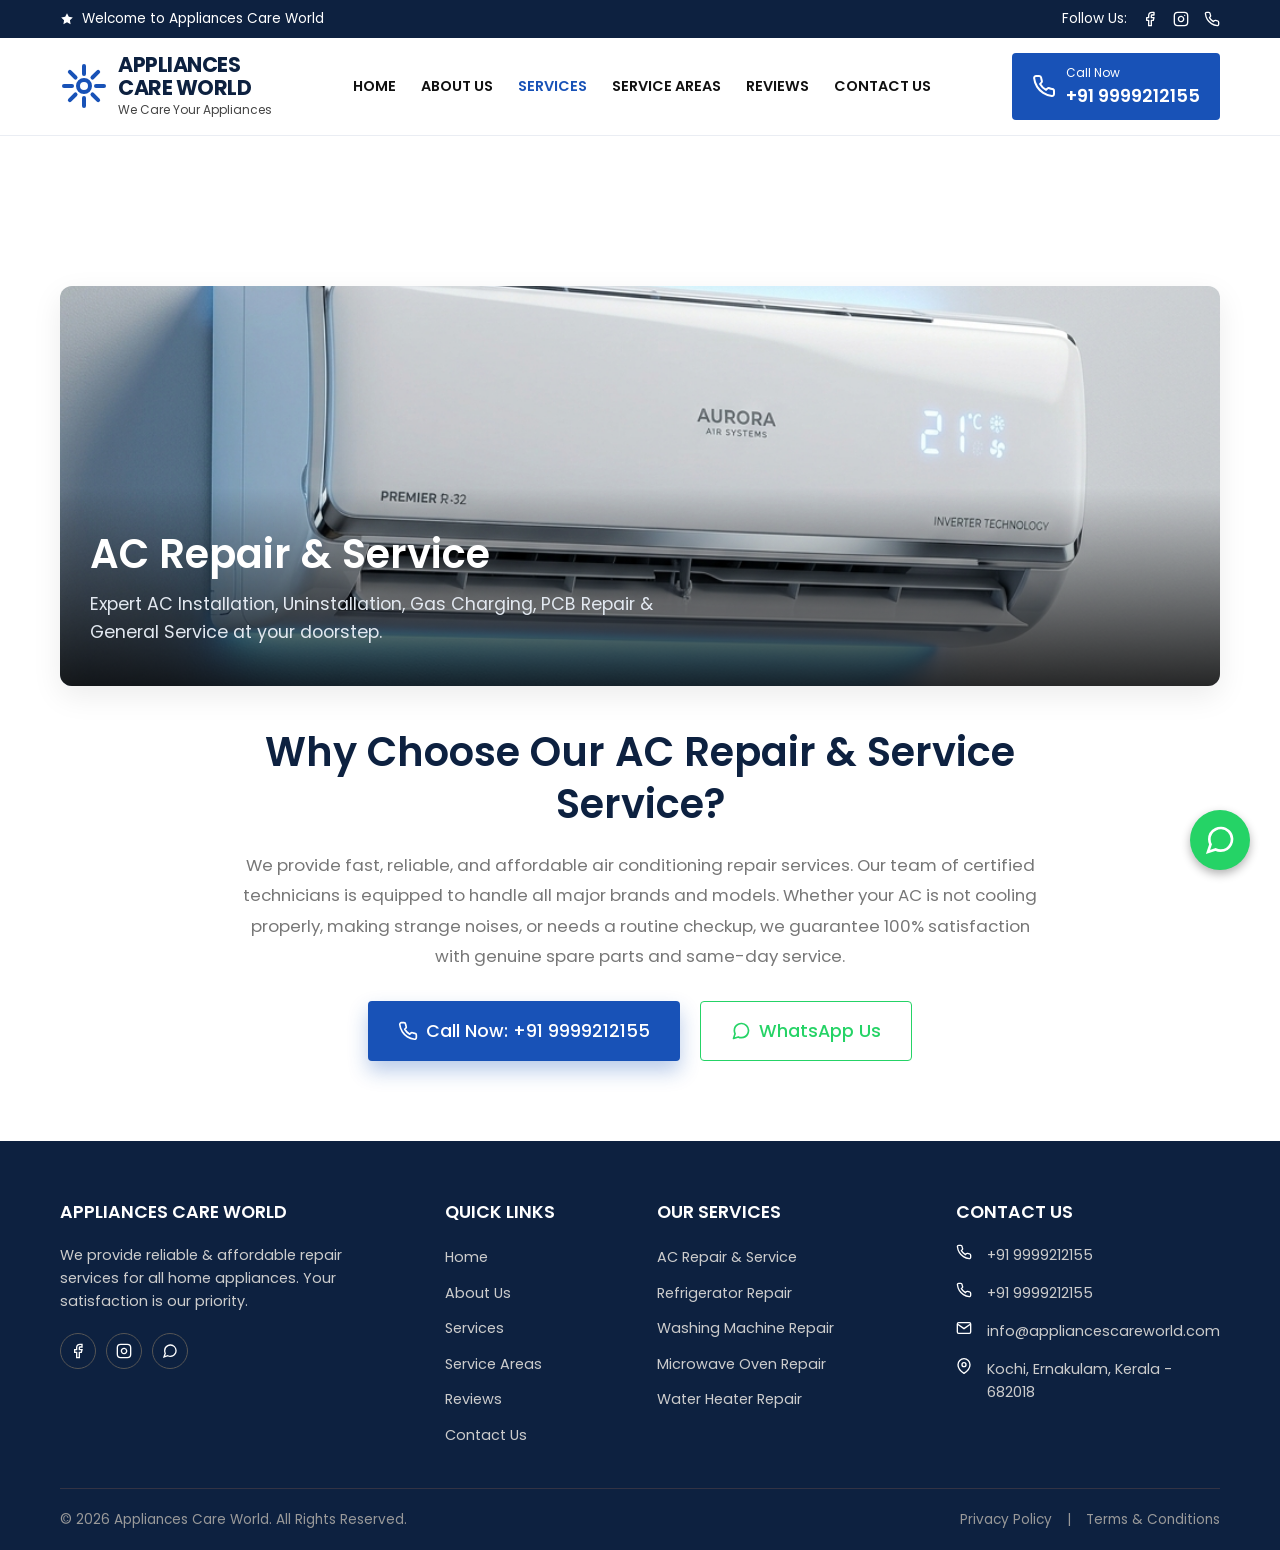
==== ac-repair.html @ a8f6f130 "initial commit" ====
<!DOCTYPE html>
<html lang="en">
<head>
  <meta charset="UTF-8">
  <meta name="viewport" content="width=device-width, initial-scale=1.0">
  <title>AC Repair & Service | Appliances Care World</title>
  <link rel="preconnect" href="https://fonts.googleapis.com">
  <link rel="preconnect" href="https://fonts.gstatic.com" crossorigin>
  <link href="https://fonts.googleapis.com/css2?family=Poppins:wght@300;400;500;600;700&display=swap" rel="stylesheet">
  <link rel="stylesheet" href="css/variables.css">
  <link rel="stylesheet" href="css/styles.css">
</head>
<body>
  <!-- Top Bar -->
  <div class="top-bar">
    <div class="container">
      <div class="top-bar-left">
        <svg xmlns="http://www.w3.org/2000/svg" width="14" height="14" viewBox="0 0 24 24" fill="currentColor"><polygon points="12 2 15.09 8.26 22 9.27 17 14.14 18.18 21.02 12 17.77 5.82 21.02 7 14.14 2 9.27 8.91 8.26 12 2"></polygon></svg>
        Welcome to Appliances Care World
      </div>
      <div class="top-bar-right">
        Follow Us: 
        <div class="social-icons">
          <a href="#"><svg xmlns="http://www.w3.org/2000/svg" width="16" height="16" viewBox="0 0 24 24" fill="none" stroke="currentColor" stroke-width="2" stroke-linecap="round" stroke-linejoin="round"><path d="M18 2h-3a5 5 0 0 0-5 5v3H7v4h3v8h4v-8h3l1-4h-4V7a1 1 0 0 1 1-1h3z"></path></svg></a>
          <a href="#"><svg xmlns="http://www.w3.org/2000/svg" width="16" height="16" viewBox="0 0 24 24" fill="none" stroke="currentColor" stroke-width="2" stroke-linecap="round" stroke-linejoin="round"><rect x="2" y="2" width="20" height="20" rx="5" ry="5"></rect><path d="M16 11.37A4 4 0 1 1 12.63 8 4 4 0 0 1 16 11.37z"></path><line x1="17.5" y1="6.5" x2="17.51" y2="6.5"></line></svg></a>
          <a href="#"><svg xmlns="http://www.w3.org/2000/svg" width="16" height="16" viewBox="0 0 24 24" fill="none" stroke="currentColor" stroke-width="2" stroke-linecap="round" stroke-linejoin="round"><path d="M22 16.92v3a2 2 0 0 1-2.18 2 19.79 19.79 0 0 1-8.63-3.07 19.5 19.5 0 0 1-6-6 19.79 19.79 0 0 1-3.07-8.67A2 2 0 0 1 4.11 2h3a2 2 0 0 1 2 1.72 12.84 12.84 0 0 0 .7 2.81 2 2 0 0 1-.45 2.11L8.09 9.91a16 16 0 0 0 6 6l1.27-1.27a2 2 0 0 1 2.11-.45 12.84 12.84 0 0 0 2.81.7A2 2 0 0 1 22 16.92z"></path></svg></a>
        </div>
      </div>
    </div>
  </div>

  <!-- Main Header -->
  <header class="main-header">
    <div class="container">
      <div class="logo-container">
        <svg class="logo-icon" xmlns="http://www.w3.org/2000/svg" viewBox="0 0 24 24" fill="none" stroke="currentColor" stroke-width="2" stroke-linecap="round" stroke-linejoin="round"><path d="M12 2v4"/><path d="M12 18v4"/><path d="M4.93 4.93l2.83 2.83"/><path d="M16.24 16.24l2.83 2.83"/><path d="M2 12h4"/><path d="M18 12h4"/><path d="M4.93 19.07l2.83-2.83"/><path d="M16.24 7.76l2.83-2.83"/><circle cx="12" cy="12" r="3"/></svg>
        <div class="logo-text">
          <h1>APPLIANCES<br>CARE WORLD</h1>
          <span>We Care Your Appliances</span>
        </div>
      </div>
      
      <nav class="nav-links">
        <a href="index.html#home">HOME</a>
        <a href="index.html#about">ABOUT US</a>
        <a href="index.html#services" class="active">SERVICES</a>
        <a href="index.html#service-areas">SERVICE AREAS</a>
        <a href="index.html#reviews">REVIEWS</a>
        <a href="index.html#contact">CONTACT US</a>
      </nav>
      
      <a href="tel:+919999212155" class="header-call">
        <svg xmlns="http://www.w3.org/2000/svg" width="24" height="24" viewBox="0 0 24 24" fill="none" stroke="currentColor" stroke-width="2" stroke-linecap="round" stroke-linejoin="round"><path d="M22 16.92v3a2 2 0 0 1-2.18 2 19.79 19.79 0 0 1-8.63-3.07 19.5 19.5 0 0 1-6-6 19.79 19.79 0 0 1-3.07-8.67A2 2 0 0 1 4.11 2h3a2 2 0 0 1 2 1.72 12.84 12.84 0 0 0 .7 2.81 2 2 0 0 1-.45 2.11L8.09 9.91a16 16 0 0 0 6 6l1.27-1.27a2 2 0 0 1 2.11-.45 12.84 12.84 0 0 0 2.81.7A2 2 0 0 1 22 16.92z"></path></svg>
        <div class="header-call-text">
          <span class="header-call-title">Call Now</span>
          <span class="header-call-number">+91 9999212155</span>
        </div>
      </a>
    </div>
  </header>
  <!-- Service Detail Section -->
  <section class="service-detail" style="padding-top: 150px; padding-bottom: 80px;">
    <div class="container" style="display: flex; flex-direction: column; gap: 40px; align-items: center;">
      <div style="width: 100%; border-radius: 12px; overflow: hidden; box-shadow: var(--shadow-medium); position: relative;">
        <img src="assets/images/service_ac.png" alt="AC Repair & Service" style="width: 100%; height: 400px; object-fit: cover; display: block;">
        <div style="position: absolute; bottom: 0; left: 0; width: 100%; background: linear-gradient(to top, rgba(0,0,0,0.8), transparent); padding: 40px 30px;">
          <h1 style="color: white; font-size: 2.5rem; margin-bottom: 10px;">AC Repair & Service</h1>
          <p style="color: #e2e8f0; font-size: 1.1rem; max-width: 600px;">Expert AC Installation, Uninstallation, Gas Charging, PCB Repair & General Service at your doorstep.</p>
        </div>
      </div>
      
      <div style="max-width: 800px; text-align: center;">
        <h2 style="color: var(--color-secondary); margin-bottom: 20px;">Why Choose Our AC Repair & Service Service?</h2>
        <p style="color: var(--color-text-light); line-height: 1.8; margin-bottom: 30px; font-size: 1.05rem;">We provide fast, reliable, and affordable air conditioning repair services. Our team of certified technicians is equipped to handle all major brands and models. Whether your AC is not cooling properly, making strange noises, or needs a routine checkup, we guarantee 100% satisfaction with genuine spare parts and same-day service.</p>
        
        <div style="display: flex; gap: 20px; justify-content: center; flex-wrap: wrap;">
          <a href="tel:+919999212155" class="btn btn-primary" style="padding: 15px 30px; font-size: 1.1rem; box-shadow: 0 10px 20px rgba(24, 82, 183, 0.3);">
            <svg xmlns="http://www.w3.org/2000/svg" width="20" height="20" viewBox="0 0 24 24" fill="none" stroke="currentColor" stroke-width="2" stroke-linecap="round" stroke-linejoin="round" style="margin-right:8px; display:inline-block; vertical-align:middle;"><path d="M22 16.92v3a2 2 0 0 1-2.18 2 19.79 19.79 0 0 1-8.63-3.07 19.5 19.5 0 0 1-6-6 19.79 19.79 0 0 1-3.07-8.67A2 2 0 0 1 4.11 2h3a2 2 0 0 1 2 1.72 12.84 12.84 0 0 0 .7 2.81 2 2 0 0 1-.45 2.11L8.09 9.91a16 16 0 0 0 6 6l1.27-1.27a2 2 0 0 1 2.11-.45 12.84 12.84 0 0 0 2.81.7A2 2 0 0 1 22 16.92z"></path></svg>
            Call Now: +91 9999212155
          </a>
          <a href="https://wa.me/919999212155" class="btn btn-outline" style="padding: 15px 30px; font-size: 1.1rem; border-color: #25D366; color: #25D366;">
            <svg xmlns="http://www.w3.org/2000/svg" width="20" height="20" viewBox="0 0 24 24" fill="none" stroke="currentColor" stroke-width="2" stroke-linecap="round" stroke-linejoin="round" style="margin-right:8px; display:inline-block; vertical-align:middle;"><path d="M21 11.5a8.38 8.38 0 0 1-.9 3.8 8.5 8.5 0 0 1-7.6 4.7 8.38 8.38 0 0 1-3.8-.9L3 21l1.9-5.7a8.38 8.38 0 0 1-.9-3.8 8.5 8.5 0 0 1 4.7-7.6 8.38 8.38 0 0 1 3.8-.9h.5a8.48 8.48 0 0 1 8 8v.5z"></path></svg>
            WhatsApp Us
          </a>
        </div>
      </div>
    </div>
  </section>
  <!-- Footer -->
  <footer class="main-footer" id="contact">
    <div class="container">
      <div class="footer-grid">
        <div class="footer-col">
          <h4>APPLIANCES CARE WORLD</h4>
          <p>We provide reliable & affordable repair services for all home appliances. Your satisfaction is our priority.</p>
          <div class="footer-socials">
            <a href="#"><svg xmlns="http://www.w3.org/2000/svg" width="16" height="16" viewBox="0 0 24 24" fill="none" stroke="currentColor" stroke-width="2"><path d="M18 2h-3a5 5 0 0 0-5 5v3H7v4h3v8h4v-8h3l1-4h-4V7a1 1 0 0 1 1-1h3z"></path></svg></a>
            <a href="#"><svg xmlns="http://www.w3.org/2000/svg" width="16" height="16" viewBox="0 0 24 24" fill="none" stroke="currentColor" stroke-width="2"><rect x="2" y="2" width="20" height="20" rx="5" ry="5"></rect><path d="M16 11.37A4 4 0 1 1 12.63 8 4 4 0 0 1 16 11.37z"></path><line x1="17.5" y1="6.5" x2="17.51" y2="6.5"></line></svg></a>
            <a href="#"><svg xmlns="http://www.w3.org/2000/svg" width="16" height="16" viewBox="0 0 24 24" fill="none" stroke="currentColor" stroke-width="2"><path d="M21 11.5a8.38 8.38 0 0 1-.9 3.8 8.5 8.5 0 0 1-7.6 4.7 8.38 8.38 0 0 1-3.8-.9L3 21l1.9-5.7a8.38 8.38 0 0 1-.9-3.8 8.5 8.5 0 0 1 4.7-7.6 8.38 8.38 0 0 1 3.8-.9h.5a8.48 8.48 0 0 1 8 8v.5z"></path></svg></a>
          </div>
        </div>
        
        <div class="footer-col">
          <h4>QUICK LINKS</h4>
          <ul>
            <li><a href="index.html#home">Home</a></li>
            <li><a href="index.html#about">About Us</a></li>
            <li><a href="index.html#services">Services</a></li>
            <li><a href="index.html#service-areas">Service Areas</a></li>
            <li><a href="index.html#reviews">Reviews</a></li>
            <li><a href="index.html#contact">Contact Us</a></li>
          </ul>
        </div>
        
        <div class="footer-col">
          <h4>OUR SERVICES</h4>
          <ul>
            <li><a href="ac-repair.html">AC Repair & Service</a></li>
            <li><a href="refrigerator-repair.html">Refrigerator Repair</a></li>
            <li><a href="washing-machine-repair.html">Washing Machine Repair</a></li>
            <li><a href="microwave-repair.html">Microwave Oven Repair</a></li>
            <li><a href="water-heater-repair.html">Water Heater Repair</a></li>
          </ul>
        </div>
        
        <div class="footer-col">
          <h4>CONTACT US</h4>
          <div class="contact-item">
            <svg xmlns="http://www.w3.org/2000/svg" width="16" height="16" viewBox="0 0 24 24" fill="none" stroke="currentColor" stroke-width="2"><path d="M22 16.92v3a2 2 0 0 1-2.18 2 19.79 19.79 0 0 1-8.63-3.07 19.5 19.5 0 0 1-6-6 19.79 19.79 0 0 1-3.07-8.67A2 2 0 0 1 4.11 2h3a2 2 0 0 1 2 1.72 12.84 12.84 0 0 0 .7 2.81 2 2 0 0 1-.45 2.11L8.09 9.91a16 16 0 0 0 6 6l1.27-1.27a2 2 0 0 1 2.11-.45 12.84 12.84 0 0 0 2.81.7A2 2 0 0 1 22 16.92z"></path></svg>
            +91 9999212155
          </div>
          <div class="contact-item">
            <svg xmlns="http://www.w3.org/2000/svg" width="16" height="16" viewBox="0 0 24 24" fill="none" stroke="currentColor" stroke-width="2"><path d="M22 16.92v3a2 2 0 0 1-2.18 2 19.79 19.79 0 0 1-8.63-3.07 19.5 19.5 0 0 1-6-6 19.79 19.79 0 0 1-3.07-8.67A2 2 0 0 1 4.11 2h3a2 2 0 0 1 2 1.72 12.84 12.84 0 0 0 .7 2.81 2 2 0 0 1-.45 2.11L8.09 9.91a16 16 0 0 0 6 6l1.27-1.27a2 2 0 0 1 2.11-.45 12.84 12.84 0 0 0 2.81.7A2 2 0 0 1 22 16.92z"></path></svg>
            +91 9999212155
          </div>
          <div class="contact-item">
            <svg xmlns="http://www.w3.org/2000/svg" width="16" height="16" viewBox="0 0 24 24" fill="none" stroke="currentColor" stroke-width="2"><path d="M4 4h16c1.1 0 2 .9 2 2v12c0 1.1-.9 2-2 2H4c-1.1 0-2-.9-2-2V6c0-1.1.9-2 2-2z"></path><polyline points="22,6 12,13 2,6"></polyline></svg>
            info@appliancescareworld.com
          </div>
          <div class="contact-item">
            <svg xmlns="http://www.w3.org/2000/svg" width="16" height="16" viewBox="0 0 24 24" fill="none" stroke="currentColor" stroke-width="2"><path d="M21 10c0 7-9 13-9 13s-9-6-9-13a9 9 0 0 1 18 0z"></path><circle cx="12" cy="10" r="3"></circle></svg>
            Kochi, Ernakulam, Kerala - 682018
          </div>
        </div>
      </div>
      
      <div class="footer-bottom">
        <div>&copy; 2026 Appliances Care World. All Rights Reserved.</div>
        <div class="footer-links">
          <a href="#">Privacy Policy</a> | 
          <a href="#">Terms & Conditions</a>
        </div>
      </div>
    </div>
  </footer>

  <!-- Floating WhatsApp -->
  <a href="https://wa.me/919999212155" class="floating-whatsapp">
    <svg xmlns="http://www.w3.org/2000/svg" width="32" height="32" viewBox="0 0 24 24" fill="none" stroke="currentColor" stroke-width="2"><path d="M21 11.5a8.38 8.38 0 0 1-.9 3.8 8.5 8.5 0 0 1-7.6 4.7 8.38 8.38 0 0 1-3.8-.9L3 21l1.9-5.7a8.38 8.38 0 0 1-.9-3.8 8.5 8.5 0 0 1 4.7-7.6 8.38 8.38 0 0 1 3.8-.9h.5a8.48 8.48 0 0 1 8 8v.5z"></path></svg>
  </a>

  <script src="js/main.js"></script>
</body>
</html>
---- css/variables.css ----
:root {
  --color-primary: #1852b7;
  --color-primary-dark: #124194;
  --color-secondary: #0d2140; /* Footer and dark blue background */
  --color-text-dark: #111111;
  --color-text-medium: #444444;
  --color-text-light: #777777;
  --color-bg-light: #f5f8fd;
  --color-bg-grey: #eaedf3;
  --color-white: #ffffff;
  --color-border: #e0e0e0;
  
  --font-main: 'Poppins', sans-serif;
  
  --shadow-light: 0 5px 15px rgba(0,0,0,0.05);
  --shadow-medium: 0 10px 30px rgba(0,0,0,0.08);
}

* {
  box-sizing: border-box;
  margin: 0;
  padding: 0;
}

html {
  scroll-behavior: smooth;
}

body {
  font-family: var(--font-main);
  color: var(--color-text-medium);
  background-color: var(--color-white);
  line-height: 1.6;
}

a {
  text-decoration: none;
  color: inherit;
}

ul {
  list-style: none;
}

.container {
  max-width: 1200px;
  margin: 0 auto;
  padding: 0 20px;
}

/* Typography */
h1, h2, h3, h4, h5, h6 {
  color: var(--color-text-dark);
  font-weight: 600;
  line-height: 1.3;
}

h2 {
  font-size: 2.5rem;
}

h3 {
  font-size: 1.5rem;
}

/* Buttons */
.btn {
  display: inline-flex;
  align-items: center;
  justify-content: center;
  padding: 10px 24px;
  border-radius: 4px;
  font-weight: 500;
  font-size: 0.95rem;
  transition: all 0.3s ease;
  cursor: pointer;
  border: none;
}

.btn-primary {
  background-color: var(--color-primary);
  color: var(--color-white);
}

.btn-primary:hover {
  background-color: var(--color-primary-dark);
}

.btn-outline {
  background-color: transparent;
  color: var(--color-primary);
  border: 1px solid var(--color-primary);
}

.btn-outline:hover {
  background-color: var(--color-bg-light);
}

.btn svg {
  margin-right: 8px;
}
---- css/styles.css ----
@import url('variables.css');

/* Top Bar */
.top-bar {
  background-color: var(--color-secondary);
  color: var(--color-white);
  padding: 8px 0;
  font-size: 0.85rem;
}

.top-bar .container {
  display: flex;
  justify-content: space-between;
  align-items: center;
}

.top-bar-left {
  display: flex;
  align-items: center;
  gap: 8px;
}

.top-bar-right {
  display: flex;
  align-items: center;
  gap: 15px;
}

.social-icons {
  display: flex;
  gap: 15px;
}

.social-icons a {
  color: var(--color-white);
  display: flex;
  align-items: center;
}

/* Header */
.main-header {
  background-color: var(--color-white);
  padding: 15px 0;
  border-bottom: 1px solid var(--color-bg-grey);
}

.main-header .container {
  display: flex;
  justify-content: space-between;
  align-items: center;
}

.logo-container {
  display: flex;
  align-items: center;
  gap: 10px;
}

.logo-icon {
  width: 48px;
  height: 48px;
  color: var(--color-primary);
}

.logo-text {
  display: flex;
  flex-direction: column;
}

.logo-text h1 {
  font-size: 1.3rem;
  font-weight: 700;
  color: var(--color-secondary);
  margin-bottom: 0;
  line-height: 1.1;
  text-transform: uppercase;
  letter-spacing: -0.5px;
}

.logo-text span {
  font-size: 0.75rem;
  color: var(--color-text-medium);
}

.nav-links {
  display: flex;
  gap: 25px;
}

.nav-links a {
  font-size: 0.9rem;
  font-weight: 600;
  color: var(--color-text-dark);
  text-transform: uppercase;
}

.nav-links a:hover, .nav-links a.active {
  color: var(--color-primary);
}

.header-call {
  display: flex;
  align-items: center;
  background-color: var(--color-primary);
  color: var(--color-white);
  padding: 10px 20px;
  border-radius: 4px;
  text-decoration: none;
  gap: 10px;
}

.header-call-text {
  display: flex;
  flex-direction: column;
}

.header-call-title {
  font-size: 0.75rem;
}

.header-call-number {
  font-size: 1.1rem;
  font-weight: 600;
}

/* Hero Section */
.hero {
  background-color: var(--color-bg-light);
  padding: 60px 0;
  position: relative;
  overflow: hidden;
}

.hero .container {
  display: flex;
  align-items: center;
  justify-content: space-between;
}

.hero-content {
  flex: 1;
  max-width: 550px;
}

.hero-subtitle {
  color: var(--color-primary);
  font-weight: 600;
  text-transform: uppercase;
  font-size: 0.9rem;
  letter-spacing: 0.5px;
  display: block;
  margin-bottom: 10px;
}

.hero-content h1 {
  font-size: 3.2rem;
  font-weight: 700;
  line-height: 1.1;
  margin-bottom: 10px;
  color: var(--color-secondary);
}

.hero-content h1 span {
  color: var(--color-primary);
}

.hero-desc {
  font-size: 1.25rem;
  font-style: italic;
  color: var(--color-text-dark);
  margin-bottom: 30px;
}

.hero-features {
  display: grid;
  grid-template-columns: 1fr 1fr;
  gap: 15px;
  margin-bottom: 35px;
}

.feature-item {
  display: flex;
  align-items: center;
  gap: 10px;
  font-weight: 500;
  font-size: 0.95rem;
  color: var(--color-text-dark);
}

.feature-icon {
  background-color: var(--color-primary);
  color: var(--color-white);
  border-radius: 50%;
  width: 20px;
  height: 20px;
  display: flex;
  align-items: center;
  justify-content: center;
}

.hero-buttons {
  display: flex;
  gap: 15px;
}

.hero-image {
  flex: 1;
  display: flex;
  justify-content: flex-end;
  position: relative;
}

.hero-image img {
  max-width: 100%;
  height: auto;
  object-fit: contain;
  mix-blend-mode: multiply; /* Helps blend with the light background */
}

/* Services Section */
.services-section {
  padding: 80px 0;
  background-color: var(--color-white);
  text-align: center;
}

.section-subtitle {
  color: var(--color-primary);
  font-weight: 600;
  text-transform: uppercase;
  font-size: 0.9rem;
  margin-bottom: 10px;
}

.section-title {
  color: var(--color-secondary);
  font-size: 2.2rem;
  margin-bottom: 50px;
}

.services-grid {
  display: grid;
  grid-template-columns: repeat(5, 1fr);
  gap: 20px;
}

.service-card {
  background: var(--color-white);
  border: 1px solid var(--color-border);
  border-radius: 8px;
  overflow: hidden;
  text-align: left;
  box-shadow: var(--shadow-light);
  transition: all 0.4s cubic-bezier(0.175, 0.885, 0.32, 1.275);
  position: relative;
  display: flex;
  flex-direction: column;
}

.service-card:hover {
  transform: translateY(-10px);
  box-shadow: 0 20px 40px rgba(24, 82, 183, 0.15);
  border-color: var(--color-primary);
}

.service-image {
  width: 100%;
  height: 200px;
  object-fit: cover;
  border-bottom: 3px solid var(--color-primary);
  transition: transform 0.5s ease;
}

.service-card:hover .service-image {
  transform: scale(1.05);
}

.service-image-wrapper {
  overflow: hidden;
  position: relative;
}

.service-icon {
  position: absolute;
  bottom: -20px;
  right: 20px;
  background-color: var(--color-primary);
  color: var(--color-white);
  width: 40px;
  height: 40px;
  border-radius: 50%;
  display: flex;
  align-items: center;
  justify-content: center;
  box-shadow: 0 4px 10px rgba(0,0,0,0.2);
  z-index: 2;
}

.service-content {
  padding: 30px 20px 25px;
  flex-grow: 1;
  display: flex;
  flex-direction: column;
  background: var(--color-white);
  z-index: 1;
}

.service-content h3 {
  font-size: 1.15rem;
  margin-bottom: 12px;
  color: var(--color-text-dark);
}

.service-content p {
  font-size: 0.85rem;
  color: var(--color-text-light);
  margin-bottom: 20px;
  min-height: 50px;
  flex-grow: 1;
}

.read-more {
  color: var(--color-primary);
  font-size: 0.85rem;
  font-weight: 600;
  display: inline-flex;
  align-items: center;
  gap: 5px;
  padding: 8px 15px;
  border: 1px solid var(--color-primary);
  border-radius: 4px;
  transition: all 0.3s ease;
  width: fit-content;
}

.service-card:hover .read-more {
  background-color: var(--color-primary);
  color: var(--color-white);
}

/* Why Choose Us Section */
.why-choose-us {
  background-color: var(--color-bg-light);
  padding: 80px 0;
}

.why-choose-us .container {
  display: flex;
  align-items: center;
  gap: 50px;
}

.why-content {
  flex: 0 0 35%;
}

.why-features {
  flex: 1;
  display: grid;
  grid-template-columns: repeat(5, 1fr);
  gap: 15px;
}

.why-feature-card {
  background: var(--color-white);
  padding: 30px 15px;
  text-align: center;
  border-radius: 4px;
  box-shadow: var(--shadow-light);
}

.why-feature-icon {
  color: var(--color-primary);
  margin-bottom: 15px;
}

.why-feature-card h4 {
  font-size: 0.95rem;
  color: var(--color-text-dark);
}

/* Stats Banner */
.stats-banner {
  background-color: var(--color-primary);
  padding: 40px 0;
  color: var(--color-white);
}

.stats-grid {
  display: grid;
  grid-template-columns: repeat(4, 1fr);
  gap: 20px;
}

.stat-item {
  display: flex;
  align-items: center;
  gap: 20px;
}

.stat-icon {
  background: transparent;
}

.stat-content h3 {
  color: var(--color-white);
  font-size: 2rem;
  margin-bottom: 0;
  line-height: 1.1;
}

.stat-content p {
  margin: 0;
  font-size: 0.9rem;
  font-weight: 300;
}

/* Reviews Section */
.reviews-section {
  padding: 80px 0;
  background-color: var(--color-white);
  text-align: center;
}

.reviews-grid {
  display: grid;
  grid-template-columns: repeat(3, 1fr);
  gap: 30px;
  margin-top: 50px;
  margin-bottom: 30px;
}

.review-card {
  background: var(--color-white);
  border: 1px solid var(--color-border);
  border-radius: 4px;
  padding: 30px;
  text-align: left;
}

.stars {
  color: #ffc107;
  margin-bottom: 15px;
}

.review-text {
  font-size: 0.95rem;
  color: var(--color-text-dark);
  margin-bottom: 25px;
  font-style: italic;
  min-height: 60px;
}

.reviewer {
  display: flex;
  align-items: center;
  gap: 15px;
}

.reviewer img {
  width: 50px;
  height: 50px;
  border-radius: 50%;
  object-fit: cover;
}

.reviewer-info h4 {
  font-size: 0.95rem;
  margin-bottom: 0;
  color: var(--color-text-dark);
}

.reviewer-info p {
  font-size: 0.8rem;
  margin: 0;
  color: var(--color-text-light);
}

.carousel-dots {
  display: flex;
  justify-content: center;
  gap: 8px;
}

.dot {
  width: 10px;
  height: 10px;
  border-radius: 50%;
  background: var(--color-border);
  cursor: pointer;
}

.dot.active {
  background: var(--color-primary);
}

/* Footer */
.main-footer {
  background-color: var(--color-secondary);
  color: var(--color-white);
  padding: 60px 0 20px;
}

.footer-grid {
  display: grid;
  grid-template-columns: 2fr 1fr 1.5fr 1.5fr;
  gap: 40px;
  margin-bottom: 40px;
}

.footer-col h4 {
  color: var(--color-white);
  font-size: 1.1rem;
  margin-bottom: 20px;
  text-transform: uppercase;
}

.footer-col p {
  font-size: 0.9rem;
  color: #cccccc;
  margin-bottom: 15px;
}

.footer-col ul {
  display: flex;
  flex-direction: column;
  gap: 10px;
}

.footer-col ul li a {
  color: #cccccc;
  font-size: 0.9rem;
  transition: color 0.3s;
}

.footer-col ul li a:hover {
  color: var(--color-white);
}

.footer-socials {
  display: flex;
  gap: 10px;
  margin-top: 20px;
}

.footer-socials a {
  width: 36px;
  height: 36px;
  border: 1px solid #555;
  border-radius: 50%;
  display: flex;
  align-items: center;
  justify-content: center;
  color: var(--color-white);
  transition: all 0.3s;
}

.footer-socials a:hover {
  background: var(--color-primary);
  border-color: var(--color-primary);
}

.contact-item {
  display: flex;
  gap: 15px;
  margin-bottom: 15px;
  color: #cccccc;
  font-size: 0.9rem;
}

.contact-item svg {
  color: var(--color-white);
  flex-shrink: 0;
}

.footer-bottom {
  display: flex;
  justify-content: space-between;
  border-top: 1px solid #334;
  padding-top: 20px;
  font-size: 0.85rem;
  color: #999;
}

.footer-links {
  display: flex;
  gap: 15px;
}

/* Floating WhatsApp */
.floating-whatsapp {
  position: fixed;
  bottom: 30px;
  right: 30px;
  background-color: #25d366;
  color: white;
  width: 60px;
  height: 60px;
  border-radius: 50%;
  display: flex;
  align-items: center;
  justify-content: center;
  box-shadow: 0 4px 10px rgba(0,0,0,0.3);
  z-index: 1000;
  transition: transform 0.3s;
}

.floating-whatsapp:hover {
  transform: scale(1.1);
}

/* Responsive */
@media (max-width: 1024px) {
  .services-grid {
    grid-template-columns: repeat(3, 1fr);
  }
  .why-choose-us .container {
    flex-direction: column;
  }
  .why-features {
    grid-template-columns: repeat(3, 1fr);
  }
  .stats-grid {
    grid-template-columns: repeat(2, 1fr);
  }
  .reviews-grid {
    grid-template-columns: repeat(2, 1fr);
  }
  .footer-grid {
    grid-template-columns: repeat(2, 1fr);
  }
}

@media (max-width: 768px) {
  .top-bar { display: none; }
  .nav-links { display: none; }
  .hero .container { flex-direction: column; }
  .services-grid { grid-template-columns: repeat(2, 1fr); }
  .why-features { grid-template-columns: repeat(2, 1fr); }
  .reviews-grid { grid-template-columns: 1fr; }
  .footer-grid { grid-template-columns: 1fr; }
}

@media (max-width: 480px) {
  .services-grid { grid-template-columns: 1fr; }
  .why-features { grid-template-columns: 1fr; }
  .stats-grid { grid-template-columns: 1fr; }
}
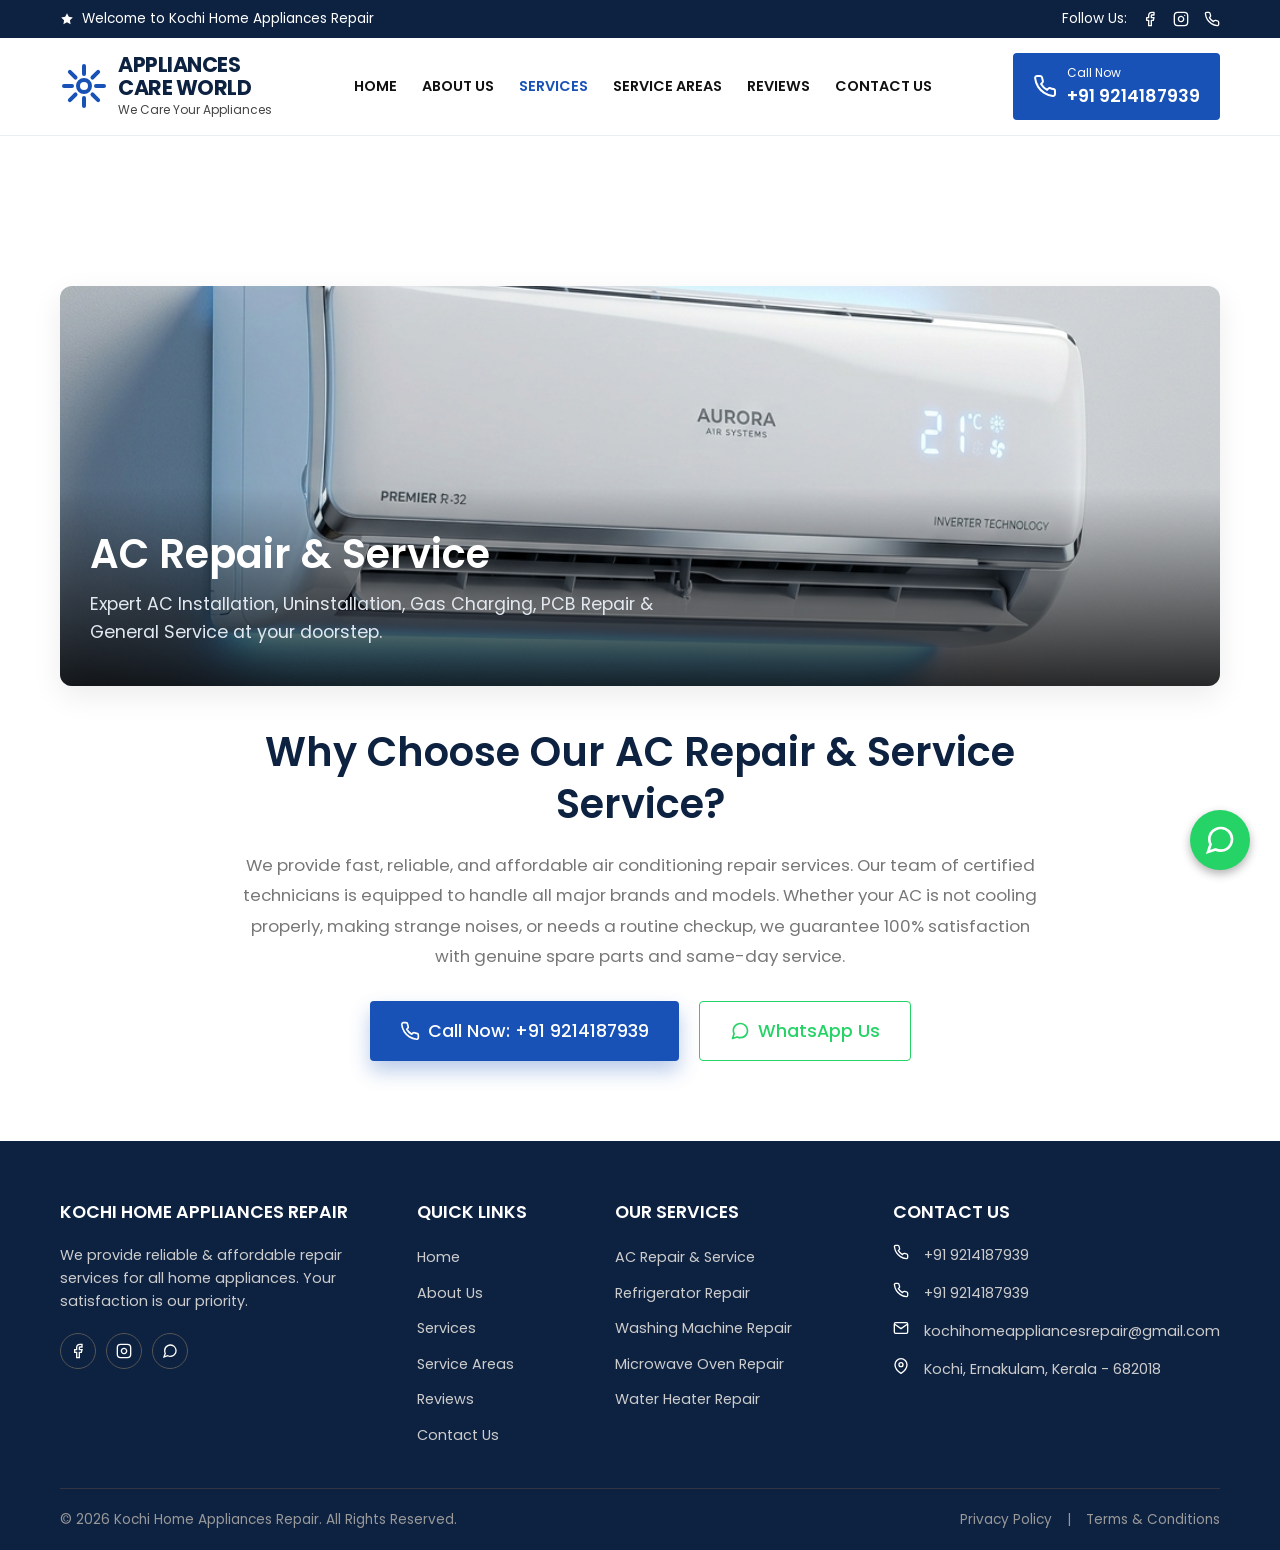
==== commit 25857e3f: "update : contact details" ====
--- a/ac-repair.html
+++ b/ac-repair.html
@@ -3,7 +3,7 @@
 <head>
   <meta charset="UTF-8">
   <meta name="viewport" content="width=device-width, initial-scale=1.0">
-  <title>AC Repair & Service | Appliances Care World</title>
+  <title>AC Repair & Service | Kochi Home Appliances Repair</title>
   <link rel="preconnect" href="https://fonts.googleapis.com">
   <link rel="preconnect" href="https://fonts.gstatic.com" crossorigin>
   <link href="https://fonts.googleapis.com/css2?family=Poppins:wght@300;400;500;600;700&display=swap" rel="stylesheet">
@@ -16,7 +16,7 @@
     <div class="container">
       <div class="top-bar-left">
         <svg xmlns="http://www.w3.org/2000/svg" width="14" height="14" viewBox="0 0 24 24" fill="currentColor"><polygon points="12 2 15.09 8.26 22 9.27 17 14.14 18.18 21.02 12 17.77 5.82 21.02 7 14.14 2 9.27 8.91 8.26 12 2"></polygon></svg>
-        Welcome to Appliances Care World
+        Welcome to Kochi Home Appliances Repair
       </div>
       <div class="top-bar-right">
         Follow Us: 
@@ -49,11 +49,11 @@
         <a href="index.html#contact">CONTACT US</a>
       </nav>
       
-      <a href="tel:+919999212155" class="header-call">
+      <a href="tel:+919214187939" class="header-call">
         <svg xmlns="http://www.w3.org/2000/svg" width="24" height="24" viewBox="0 0 24 24" fill="none" stroke="currentColor" stroke-width="2" stroke-linecap="round" stroke-linejoin="round"><path d="M22 16.92v3a2 2 0 0 1-2.18 2 19.79 19.79 0 0 1-8.63-3.07 19.5 19.5 0 0 1-6-6 19.79 19.79 0 0 1-3.07-8.67A2 2 0 0 1 4.11 2h3a2 2 0 0 1 2 1.72 12.84 12.84 0 0 0 .7 2.81 2 2 0 0 1-.45 2.11L8.09 9.91a16 16 0 0 0 6 6l1.27-1.27a2 2 0 0 1 2.11-.45 12.84 12.84 0 0 0 2.81.7A2 2 0 0 1 22 16.92z"></path></svg>
         <div class="header-call-text">
           <span class="header-call-title">Call Now</span>
-          <span class="header-call-number">+91 9999212155</span>
+          <span class="header-call-number">+91 9214187939</span>
         </div>
       </a>
     </div>
@@ -74,11 +74,11 @@
         <p style="color: var(--color-text-light); line-height: 1.8; margin-bottom: 30px; font-size: 1.05rem;">We provide fast, reliable, and affordable air conditioning repair services. Our team of certified technicians is equipped to handle all major brands and models. Whether your AC is not cooling properly, making strange noises, or needs a routine checkup, we guarantee 100% satisfaction with genuine spare parts and same-day service.</p>
         
         <div style="display: flex; gap: 20px; justify-content: center; flex-wrap: wrap;">
-          <a href="tel:+919999212155" class="btn btn-primary" style="padding: 15px 30px; font-size: 1.1rem; box-shadow: 0 10px 20px rgba(24, 82, 183, 0.3);">
+          <a href="tel:+919214187939" class="btn btn-primary" style="padding: 15px 30px; font-size: 1.1rem; box-shadow: 0 10px 20px rgba(24, 82, 183, 0.3);">
             <svg xmlns="http://www.w3.org/2000/svg" width="20" height="20" viewBox="0 0 24 24" fill="none" stroke="currentColor" stroke-width="2" stroke-linecap="round" stroke-linejoin="round" style="margin-right:8px; display:inline-block; vertical-align:middle;"><path d="M22 16.92v3a2 2 0 0 1-2.18 2 19.79 19.79 0 0 1-8.63-3.07 19.5 19.5 0 0 1-6-6 19.79 19.79 0 0 1-3.07-8.67A2 2 0 0 1 4.11 2h3a2 2 0 0 1 2 1.72 12.84 12.84 0 0 0 .7 2.81 2 2 0 0 1-.45 2.11L8.09 9.91a16 16 0 0 0 6 6l1.27-1.27a2 2 0 0 1 2.11-.45 12.84 12.84 0 0 0 2.81.7A2 2 0 0 1 22 16.92z"></path></svg>
-            Call Now: +91 9999212155
+            Call Now: +91 9214187939
           </a>
-          <a href="https://wa.me/919999212155" class="btn btn-outline" style="padding: 15px 30px; font-size: 1.1rem; border-color: #25D366; color: #25D366;">
+          <a href="https://wa.me/919214187939" class="btn btn-outline" style="padding: 15px 30px; font-size: 1.1rem; border-color: #25D366; color: #25D366;">
             <svg xmlns="http://www.w3.org/2000/svg" width="20" height="20" viewBox="0 0 24 24" fill="none" stroke="currentColor" stroke-width="2" stroke-linecap="round" stroke-linejoin="round" style="margin-right:8px; display:inline-block; vertical-align:middle;"><path d="M21 11.5a8.38 8.38 0 0 1-.9 3.8 8.5 8.5 0 0 1-7.6 4.7 8.38 8.38 0 0 1-3.8-.9L3 21l1.9-5.7a8.38 8.38 0 0 1-.9-3.8 8.5 8.5 0 0 1 4.7-7.6 8.38 8.38 0 0 1 3.8-.9h.5a8.48 8.48 0 0 1 8 8v.5z"></path></svg>
             WhatsApp Us
           </a>
@@ -91,7 +91,7 @@
     <div class="container">
       <div class="footer-grid">
         <div class="footer-col">
-          <h4>APPLIANCES CARE WORLD</h4>
+          <h4>Kochi Home Appliances Repair</h4>
           <p>We provide reliable & affordable repair services for all home appliances. Your satisfaction is our priority.</p>
           <div class="footer-socials">
             <a href="#"><svg xmlns="http://www.w3.org/2000/svg" width="16" height="16" viewBox="0 0 24 24" fill="none" stroke="currentColor" stroke-width="2"><path d="M18 2h-3a5 5 0 0 0-5 5v3H7v4h3v8h4v-8h3l1-4h-4V7a1 1 0 0 1 1-1h3z"></path></svg></a>
@@ -127,15 +127,15 @@
           <h4>CONTACT US</h4>
           <div class="contact-item">
             <svg xmlns="http://www.w3.org/2000/svg" width="16" height="16" viewBox="0 0 24 24" fill="none" stroke="currentColor" stroke-width="2"><path d="M22 16.92v3a2 2 0 0 1-2.18 2 19.79 19.79 0 0 1-8.63-3.07 19.5 19.5 0 0 1-6-6 19.79 19.79 0 0 1-3.07-8.67A2 2 0 0 1 4.11 2h3a2 2 0 0 1 2 1.72 12.84 12.84 0 0 0 .7 2.81 2 2 0 0 1-.45 2.11L8.09 9.91a16 16 0 0 0 6 6l1.27-1.27a2 2 0 0 1 2.11-.45 12.84 12.84 0 0 0 2.81.7A2 2 0 0 1 22 16.92z"></path></svg>
-            +91 9999212155
+            +91 9214187939
           </div>
           <div class="contact-item">
             <svg xmlns="http://www.w3.org/2000/svg" width="16" height="16" viewBox="0 0 24 24" fill="none" stroke="currentColor" stroke-width="2"><path d="M22 16.92v3a2 2 0 0 1-2.18 2 19.79 19.79 0 0 1-8.63-3.07 19.5 19.5 0 0 1-6-6 19.79 19.79 0 0 1-3.07-8.67A2 2 0 0 1 4.11 2h3a2 2 0 0 1 2 1.72 12.84 12.84 0 0 0 .7 2.81 2 2 0 0 1-.45 2.11L8.09 9.91a16 16 0 0 0 6 6l1.27-1.27a2 2 0 0 1 2.11-.45 12.84 12.84 0 0 0 2.81.7A2 2 0 0 1 22 16.92z"></path></svg>
-            +91 9999212155
+            +91 9214187939
           </div>
           <div class="contact-item">
             <svg xmlns="http://www.w3.org/2000/svg" width="16" height="16" viewBox="0 0 24 24" fill="none" stroke="currentColor" stroke-width="2"><path d="M4 4h16c1.1 0 2 .9 2 2v12c0 1.1-.9 2-2 2H4c-1.1 0-2-.9-2-2V6c0-1.1.9-2 2-2z"></path><polyline points="22,6 12,13 2,6"></polyline></svg>
-            info@appliancescareworld.com
+            kochihomeappliancesrepair@gmail.com
           </div>
           <div class="contact-item">
             <svg xmlns="http://www.w3.org/2000/svg" width="16" height="16" viewBox="0 0 24 24" fill="none" stroke="currentColor" stroke-width="2"><path d="M21 10c0 7-9 13-9 13s-9-6-9-13a9 9 0 0 1 18 0z"></path><circle cx="12" cy="10" r="3"></circle></svg>
@@ -145,7 +145,7 @@
       </div>
       
       <div class="footer-bottom">
-        <div>&copy; 2026 Appliances Care World. All Rights Reserved.</div>
+        <div>&copy; 2026 Kochi Home Appliances Repair. All Rights Reserved.</div>
         <div class="footer-links">
           <a href="#">Privacy Policy</a> | 
           <a href="#">Terms & Conditions</a>
@@ -155,7 +155,7 @@
   </footer>
 
   <!-- Floating WhatsApp -->
-  <a href="https://wa.me/919999212155" class="floating-whatsapp">
+  <a href="https://wa.me/919214187939" class="floating-whatsapp">
     <svg xmlns="http://www.w3.org/2000/svg" width="32" height="32" viewBox="0 0 24 24" fill="none" stroke="currentColor" stroke-width="2"><path d="M21 11.5a8.38 8.38 0 0 1-.9 3.8 8.5 8.5 0 0 1-7.6 4.7 8.38 8.38 0 0 1-3.8-.9L3 21l1.9-5.7a8.38 8.38 0 0 1-.9-3.8 8.5 8.5 0 0 1 4.7-7.6 8.38 8.38 0 0 1 3.8-.9h.5a8.48 8.48 0 0 1 8 8v.5z"></path></svg>
   </a>
 
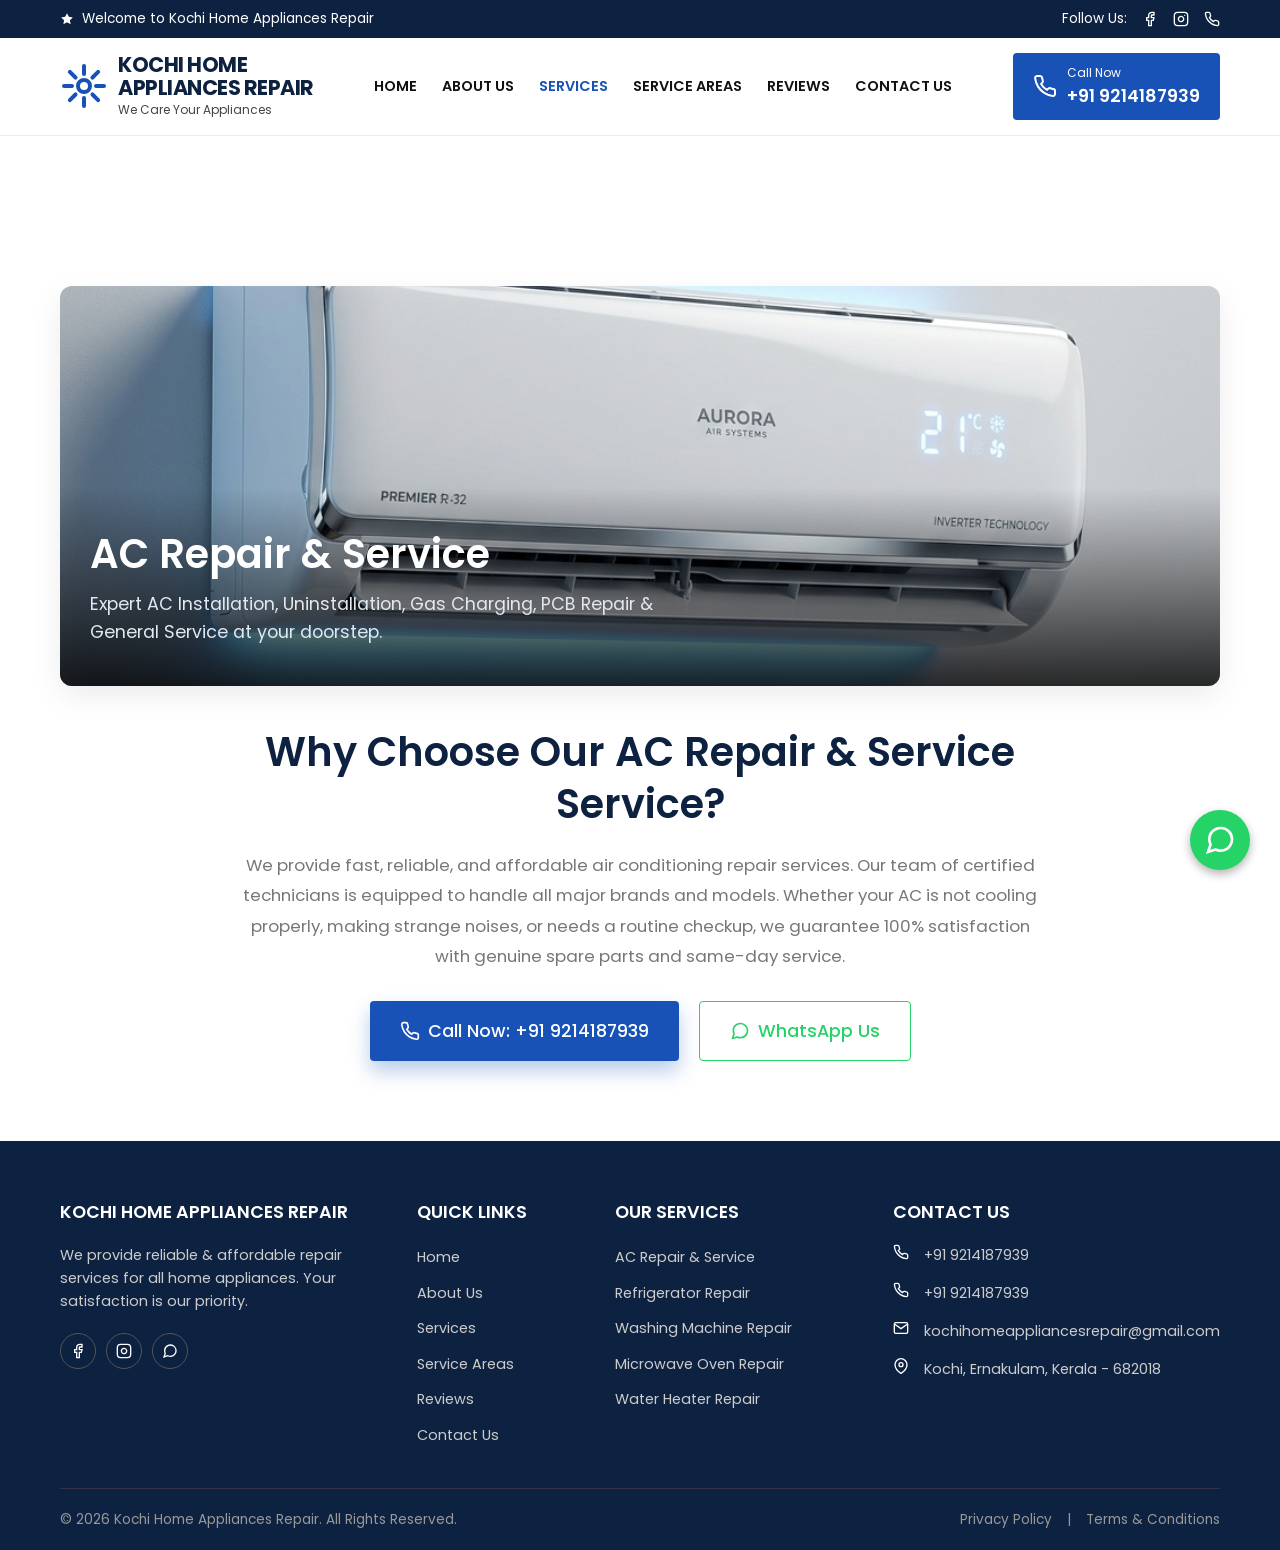
==== commit 017befb2: "update : contact details" ====
--- a/ac-repair.html
+++ b/ac-repair.html
@@ -35,7 +35,7 @@
       <div class="logo-container">
         <svg class="logo-icon" xmlns="http://www.w3.org/2000/svg" viewBox="0 0 24 24" fill="none" stroke="currentColor" stroke-width="2" stroke-linecap="round" stroke-linejoin="round"><path d="M12 2v4"/><path d="M12 18v4"/><path d="M4.93 4.93l2.83 2.83"/><path d="M16.24 16.24l2.83 2.83"/><path d="M2 12h4"/><path d="M18 12h4"/><path d="M4.93 19.07l2.83-2.83"/><path d="M16.24 7.76l2.83-2.83"/><circle cx="12" cy="12" r="3"/></svg>
         <div class="logo-text">
-          <h1>APPLIANCES<br>CARE WORLD</h1>
+          <h1>KOCHI HOME<br>APPLIANCES REPAIR</h1>
           <span>We Care Your Appliances</span>
         </div>
       </div>
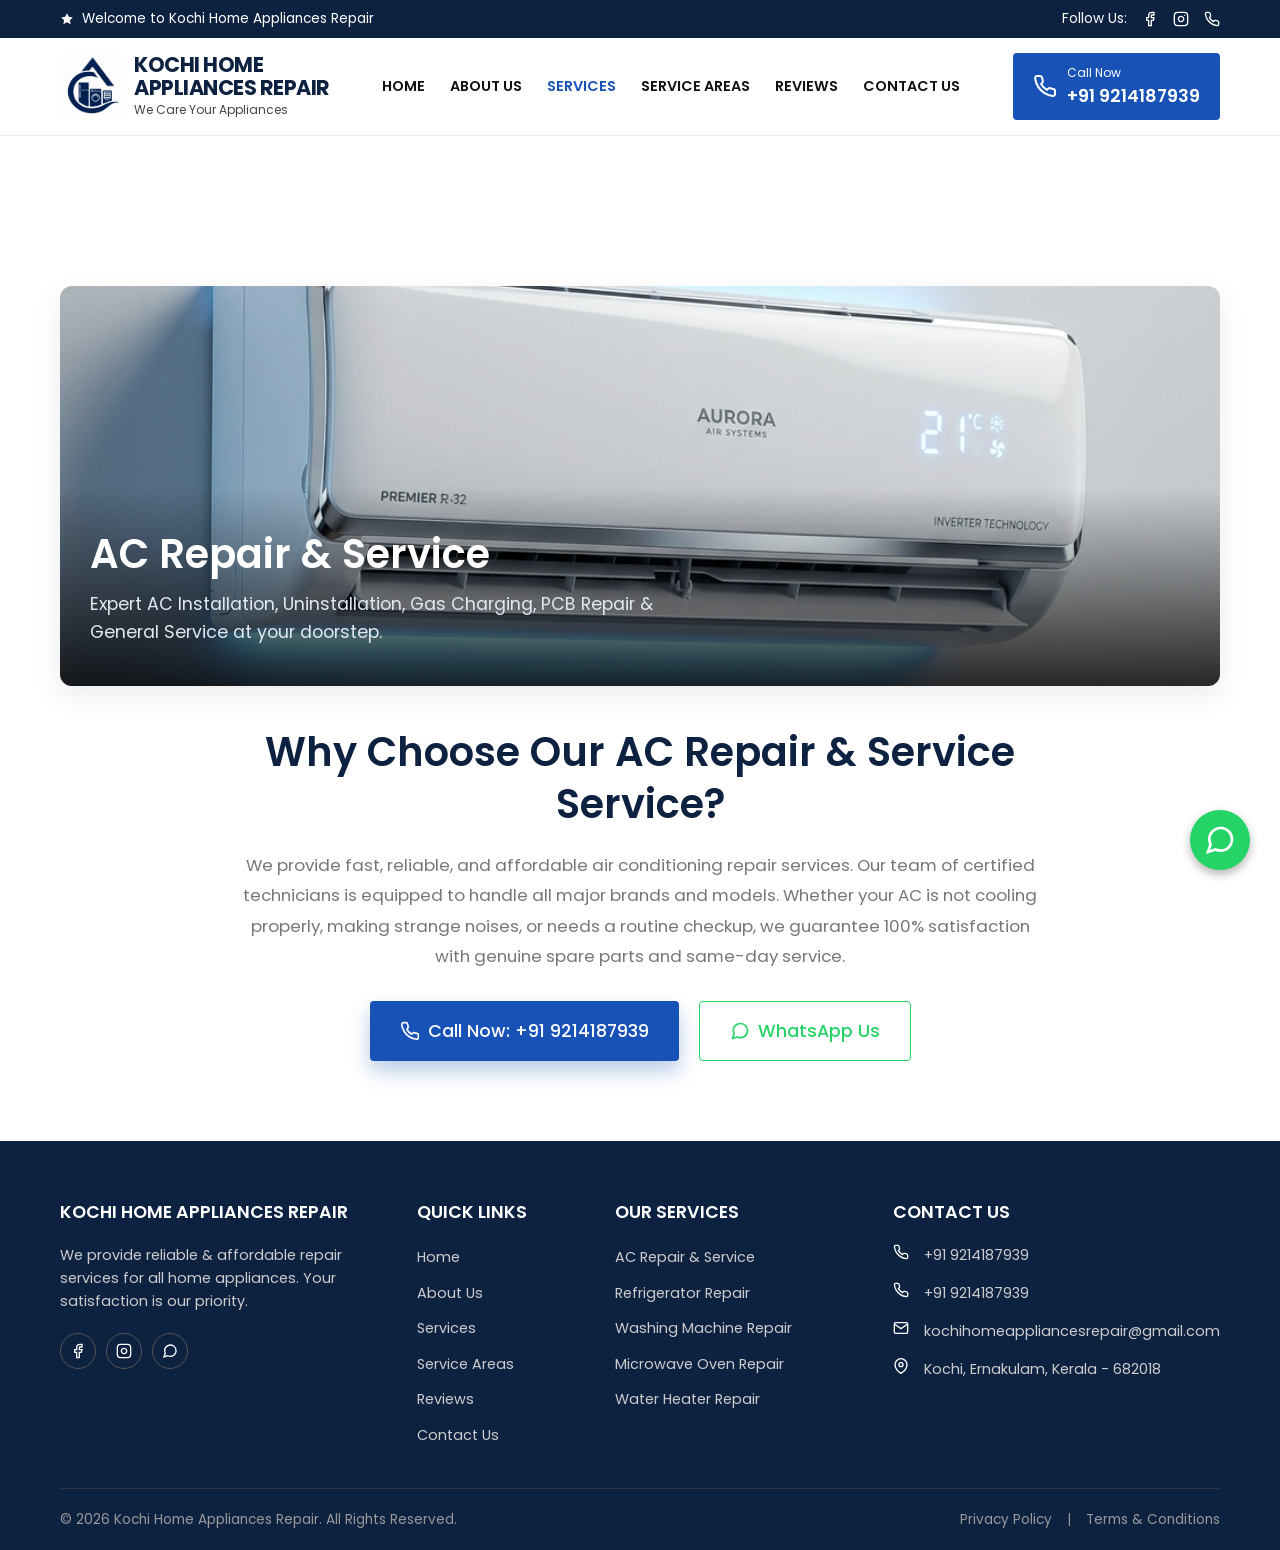
==== commit 098034fc: "update : add logo" ====
--- a/ac-repair.html
+++ b/ac-repair.html
@@ -4,6 +4,8 @@
   <meta charset="UTF-8">
   <meta name="viewport" content="width=device-width, initial-scale=1.0">
   <title>AC Repair & Service | Kochi Home Appliances Repair</title>
+  <!-- Favicon -->
+  <link rel="icon" type="image/png" href="assets/images/icon.png">
   <link rel="preconnect" href="https://fonts.googleapis.com">
   <link rel="preconnect" href="https://fonts.gstatic.com" crossorigin>
   <link href="https://fonts.googleapis.com/css2?family=Poppins:wght@300;400;500;600;700&display=swap" rel="stylesheet">
@@ -33,7 +35,7 @@
   <header class="main-header">
     <div class="container">
       <div class="logo-container">
-        <svg class="logo-icon" xmlns="http://www.w3.org/2000/svg" viewBox="0 0 24 24" fill="none" stroke="currentColor" stroke-width="2" stroke-linecap="round" stroke-linejoin="round"><path d="M12 2v4"/><path d="M12 18v4"/><path d="M4.93 4.93l2.83 2.83"/><path d="M16.24 16.24l2.83 2.83"/><path d="M2 12h4"/><path d="M18 12h4"/><path d="M4.93 19.07l2.83-2.83"/><path d="M16.24 7.76l2.83-2.83"/><circle cx="12" cy="12" r="3"/></svg>
+        <img src="assets/images/icon.png" class="logo-icon" alt="Logo">
         <div class="logo-text">
           <h1>KOCHI HOME<br>APPLIANCES REPAIR</h1>
           <span>We Care Your Appliances</span>
--- a/css/styles.css
+++ b/css/styles.css
@@ -57,8 +57,8 @@
 }
 
 .logo-icon {
-  width: 48px;
-  height: 48px;
+  width: 64px;
+  height: 64px;
   color: var(--color-primary);
 }
 
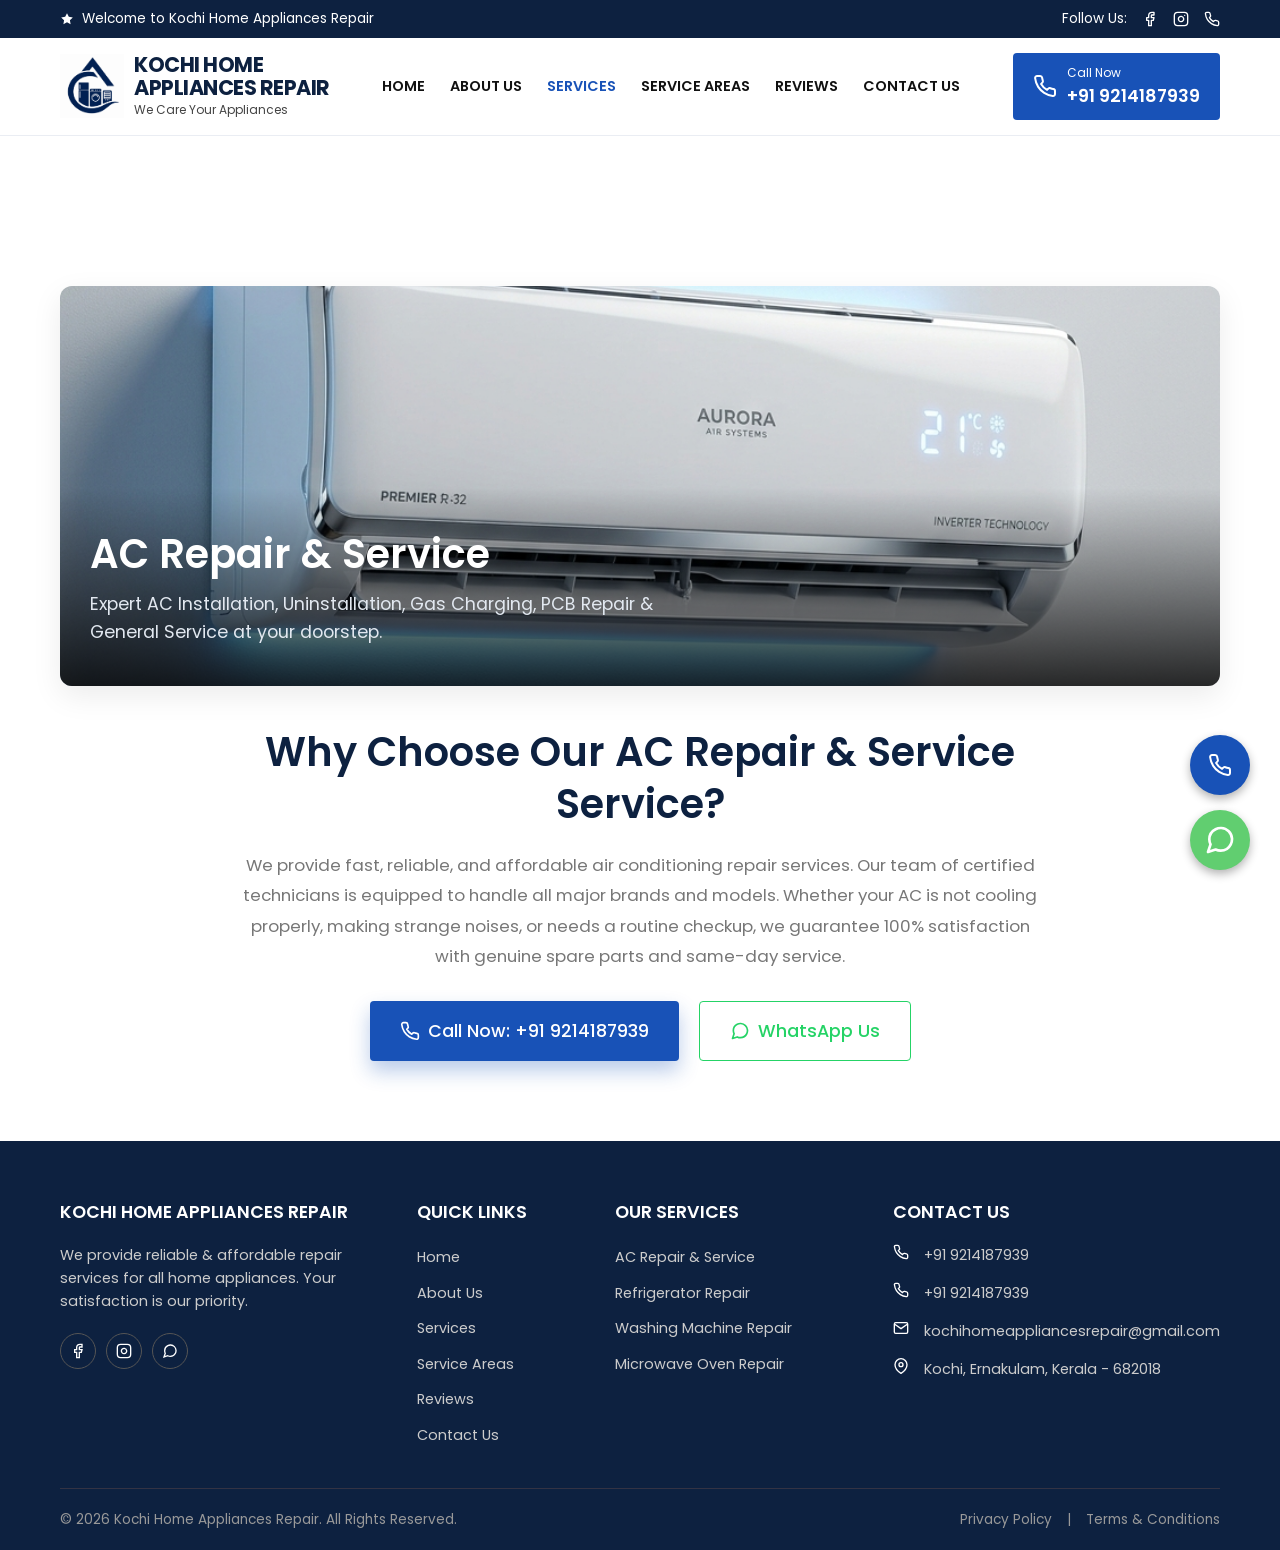
==== commit 58fdfcc2: "add : SEO on google" ====
--- a/ac-repair.html
+++ b/ac-repair.html
@@ -4,6 +4,26 @@
   <meta charset="UTF-8">
   <meta name="viewport" content="width=device-width, initial-scale=1.0">
   <title>AC Repair & Service | Kochi Home Appliances Repair</title>
+  <!-- SEO Meta Tags -->
+  <meta name="description" content="Professional AC repair and service in Kochi. We handle AC installation, uninstallation, gas charging, PCB repair, and general servicing for all brands.">
+  <meta name="keywords" content="AC repair Kochi, AC service Ernakulam, air conditioner repair, AC gas charging Kochi, AC mechanic near me">
+  <meta name="author" content="Kochi Home Appliances Repair">
+  <link rel="canonical" href="https://kochihomeappliancesrepair.com/ac-repair.html" />
+  
+  <!-- Open Graph / Social -->
+  <meta property="og:type" content="website">
+  <meta property="og:url" content="https://kochihomeappliancesrepair.com/ac-repair.html">
+  <meta property="og:title" content="AC Repair & Service | Kochi Home Appliances Repair">
+  <meta property="og:description" content="Professional AC repair and service in Kochi. We handle AC installation, uninstallation, gas charging, PCB repair, and general servicing for all brands.">
+  <meta property="og:image" content="https://kochihomeappliancesrepair.com/assets/images/hero_bg.png">
+  
+  <!-- Twitter -->
+  <meta name="twitter:card" content="summary_large_image">
+  <meta name="twitter:url" content="https://kochihomeappliancesrepair.com/ac-repair.html">
+  <meta name="twitter:title" content="AC Repair & Service | Kochi Home Appliances Repair">
+  <meta name="twitter:description" content="Professional AC repair and service in Kochi. We handle AC installation, uninstallation, gas charging, PCB repair, and general servicing for all brands.">
+  <meta name="twitter:image" content="https://kochihomeappliancesrepair.com/assets/images/hero_bg.png">
+
   <!-- Favicon -->
   <link rel="icon" type="image/png" href="assets/images/icon.png">
   <link rel="preconnect" href="https://fonts.googleapis.com">
@@ -58,6 +78,7 @@
           <span class="header-call-number">+91 9214187939</span>
         </div>
       </a>
+      <div class="menu-toggle"><span></span><span></span><span></span></div>
     </div>
   </header>
   <!-- Service Detail Section -->
@@ -88,6 +109,7 @@
       </div>
     </div>
   </section>
+
   <!-- Footer -->
   <footer class="main-footer" id="contact">
     <div class="container">
@@ -121,7 +143,6 @@
             <li><a href="refrigerator-repair.html">Refrigerator Repair</a></li>
             <li><a href="washing-machine-repair.html">Washing Machine Repair</a></li>
             <li><a href="microwave-repair.html">Microwave Oven Repair</a></li>
-            <li><a href="water-heater-repair.html">Water Heater Repair</a></li>
           </ul>
         </div>
         
@@ -156,10 +177,15 @@
     </div>
   </footer>
 
-  <!-- Floating WhatsApp -->
-  <a href="https://wa.me/919214187939" class="floating-whatsapp">
-    <svg xmlns="http://www.w3.org/2000/svg" width="32" height="32" viewBox="0 0 24 24" fill="none" stroke="currentColor" stroke-width="2"><path d="M21 11.5a8.38 8.38 0 0 1-.9 3.8 8.5 8.5 0 0 1-7.6 4.7 8.38 8.38 0 0 1-3.8-.9L3 21l1.9-5.7a8.38 8.38 0 0 1-.9-3.8 8.5 8.5 0 0 1 4.7-7.6 8.38 8.38 0 0 1 3.8-.9h.5a8.48 8.48 0 0 1 8 8v.5z"></path></svg>
-  </a>
+    <!-- Floating Buttons -->
+  <div class="floating-buttons">
+    <a href="tel:+919214187939" class="floating-call" title="Call Us">
+      <svg xmlns="http://www.w3.org/2000/svg" width="24" height="24" viewBox="0 0 24 24" fill="none" stroke="currentColor" stroke-width="2" stroke-linecap="round" stroke-linejoin="round"><path d="M22 16.92v3a2 2 0 0 1-2.18 2 19.79 19.79 0 0 1-8.63-3.07 19.5 19.5 0 0 1-6-6 19.79 19.79 0 0 1-3.07-8.67A2 2 0 0 1 4.11 2h3a2 2 0 0 1 2 1.72 12.84 12.84 0 0 0 .7 2.81 2 2 0 0 1-.45 2.11L8.09 9.91a16 16 0 0 0 6 6l1.27-1.27a2 2 0 0 1 2.11-.45 12.84 12.84 0 0 0 2.81.7A2 2 0 0 1 22 16.92z"></path></svg>
+    </a>
+    <a href="https://wa.me/919214187939" class="floating-whatsapp" title="WhatsApp Us">
+      <svg xmlns="http://www.w3.org/2000/svg" width="32" height="32" viewBox="0 0 24 24" fill="none" stroke="currentColor" stroke-width="2" stroke-linecap="round" stroke-linejoin="round"><path d="M21 11.5a8.38 8.38 0 0 1-.9 3.8 8.5 8.5 0 0 1-7.6 4.7 8.38 8.38 0 0 1-3.8-.9L3 21l1.9-5.7a8.38 8.38 0 0 1-.9-3.8 8.5 8.5 0 0 1 4.7-7.6 8.38 8.38 0 0 1 3.8-.9h.5a8.48 8.48 0 0 1 8 8v.5z"></path></svg>
+    </a>
+  </div>
 
   <script src="js/main.js"></script>
 </body>
--- a/css/styles.css
+++ b/css/styles.css
@@ -587,13 +587,18 @@
   gap: 15px;
 }
 
-/* Floating WhatsApp */
-.floating-whatsapp {
+/* Floating Buttons */
+.floating-buttons {
   position: fixed;
   bottom: 30px;
   right: 30px;
-  background-color: #25d366;
-  color: white;
+  display: flex;
+  flex-direction: column;
+  gap: 15px;
+  z-index: 1000;
+}
+
+.floating-whatsapp, .floating-call {
   width: 60px;
   height: 60px;
   border-radius: 50%;
@@ -601,12 +606,104 @@
   align-items: center;
   justify-content: center;
   box-shadow: 0 4px 10px rgba(0,0,0,0.3);
-  z-index: 1000;
   transition: transform 0.3s;
-}
-
-.floating-whatsapp:hover {
+  color: white;
+}
+
+.floating-whatsapp {
+  background-color: #61ce70;
+}
+
+.floating-call {
+  background-color: var(--color-primary);
+}
+
+.floating-whatsapp:hover, .floating-call:hover {
   transform: scale(1.1);
+}
+
+/* Contact Form Section */
+.contact-form-section {
+  padding: 80px 0;
+  background-color: var(--color-bg-light);
+  text-align: center;
+}
+
+.form-container {
+  max-width: 700px;
+  margin: 0 auto;
+  background: var(--color-white);
+  padding: 40px;
+  border-radius: 8px;
+  box-shadow: var(--shadow-light);
+  text-align: left;
+}
+
+.form-row {
+  display: flex;
+  gap: 20px;
+}
+
+.form-row .form-group {
+  flex: 1;
+}
+
+.form-group {
+  margin-bottom: 20px;
+}
+
+.form-group label {
+  display: block;
+  font-size: 0.9rem;
+  font-weight: 600;
+  color: var(--color-text-dark);
+  margin-bottom: 8px;
+}
+
+.form-group input,
+.form-group select,
+.form-group textarea {
+  width: 100%;
+  padding: 12px 15px;
+  border: 1px solid var(--color-border);
+  border-radius: 4px;
+  font-family: inherit;
+  font-size: 0.95rem;
+  outline: none;
+  transition: border-color 0.3s;
+}
+
+.form-group input:focus,
+.form-group select:focus,
+.form-group textarea:focus {
+  border-color: var(--color-primary);
+}
+
+.submit-btn {
+  width: 100%;
+  padding: 15px;
+  font-size: 1.1rem;
+  font-weight: 600;
+  cursor: pointer;
+  border: none;
+  border-radius: 4px;
+  margin-top: 10px;
+}
+
+/* Mobile Menu Toggle */
+.menu-toggle {
+  display: none;
+  flex-direction: column;
+  gap: 6px;
+  cursor: pointer;
+}
+
+.menu-toggle span {
+  width: 30px;
+  height: 3px;
+  background-color: var(--color-secondary);
+  border-radius: 3px;
+  transition: all 0.3s;
 }
 
 /* Responsive */
@@ -633,7 +730,41 @@
 
 @media (max-width: 768px) {
   .top-bar { display: none; }
-  .nav-links { display: none; }
+  
+  .menu-toggle { display: flex; }
+  
+  .nav-links {
+    display: flex;
+    flex-direction: column;
+    position: absolute;
+    top: 100%;
+    left: 0;
+    width: 100%;
+    background: var(--color-white);
+    padding: 20px;
+    box-shadow: 0 10px 20px rgba(0,0,0,0.1);
+    transform: translateY(-150%);
+    opacity: 0;
+    pointer-events: none;
+    transition: all 0.3s ease;
+    z-index: 999;
+  }
+  
+  .nav-links.show {
+    transform: translateY(0);
+    opacity: 1;
+    pointer-events: auto;
+  }
+
+  .main-header {
+    position: relative;
+  }
+  
+  .form-row {
+    flex-direction: column;
+    gap: 0;
+  }
+  
   .hero .container { flex-direction: column; }
   .services-grid { grid-template-columns: repeat(2, 1fr); }
   .why-features { grid-template-columns: repeat(2, 1fr); }
